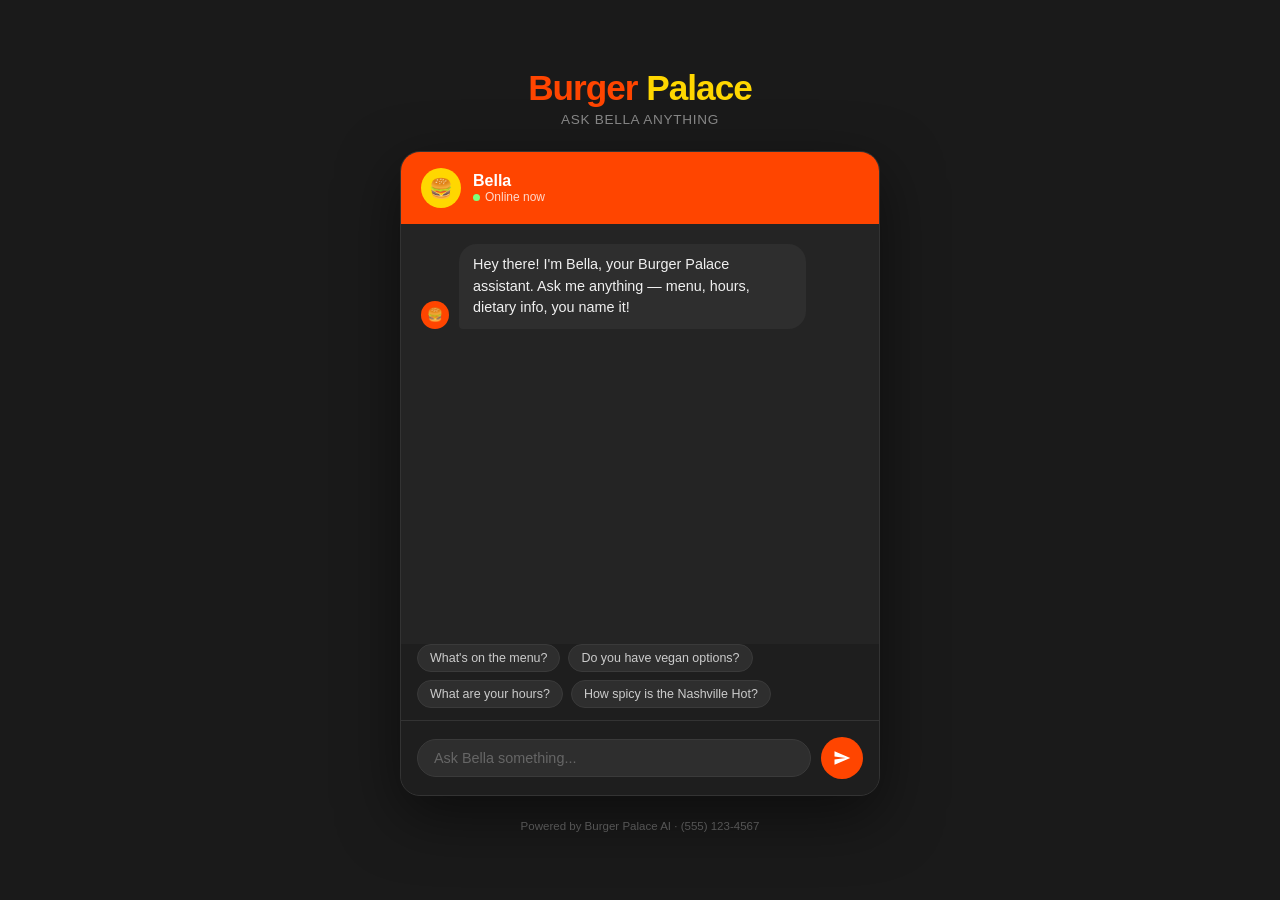
==== static/index.html @ 07974190 "Initial commit: Burger Palace RAG chatbot demo FastAPI + numpy vector store + OpenAI RAG pipeline wi" ====
<!DOCTYPE html>
<html lang="en">
<head>
  <meta charset="UTF-8" />
  <meta name="viewport" content="width=device-width, initial-scale=1.0"/>
  <title>Burger Palace — AI Assistant</title>
  <style>
    * { box-sizing: border-box; margin: 0; padding: 0; }

    body {
      font-family: -apple-system, BlinkMacSystemFont, 'Segoe UI', sans-serif;
      background: #1a1a1a;
      display: flex;
      justify-content: center;
      align-items: center;
      min-height: 100vh;
      padding: 20px;
    }

    .page-wrapper {
      display: flex;
      flex-direction: column;
      align-items: center;
      gap: 24px;
      width: 100%;
      max-width: 480px;
    }

    /* Header */
    .brand-header {
      text-align: center;
    }

    .brand-header .logo {
      font-size: 2.2rem;
      font-weight: 900;
      color: #ff4500;
      letter-spacing: -1px;
    }

    .brand-header .logo span {
      color: #ffd700;
    }

    .brand-header .tagline {
      font-size: 0.85rem;
      color: #888;
      margin-top: 4px;
      letter-spacing: 0.05em;
      text-transform: uppercase;
    }

    /* Chat container */
    .chat-container {
      width: 100%;
      background: #242424;
      border-radius: 20px;
      overflow: hidden;
      box-shadow: 0 20px 60px rgba(0,0,0,0.5);
      border: 1px solid #333;
    }

    /* Chat header */
    .chat-header {
      background: #ff4500;
      padding: 16px 20px;
      display: flex;
      align-items: center;
      gap: 12px;
    }

    .avatar {
      width: 40px;
      height: 40px;
      border-radius: 50%;
      background: #ffd700;
      display: flex;
      align-items: center;
      justify-content: center;
      font-size: 1.2rem;
      flex-shrink: 0;
    }

    .chat-header-info .name {
      font-weight: 700;
      color: white;
      font-size: 1rem;
    }

    .chat-header-info .status {
      font-size: 0.75rem;
      color: rgba(255,255,255,0.8);
      display: flex;
      align-items: center;
      gap: 5px;
    }

    .status-dot {
      width: 7px;
      height: 7px;
      border-radius: 50%;
      background: #7dff7d;
      display: inline-block;
    }

    /* Messages */
    .messages {
      height: 420px;
      overflow-y: auto;
      padding: 20px;
      display: flex;
      flex-direction: column;
      gap: 14px;
      scroll-behavior: smooth;
    }

    .messages::-webkit-scrollbar { width: 4px; }
    .messages::-webkit-scrollbar-track { background: transparent; }
    .messages::-webkit-scrollbar-thumb { background: #444; border-radius: 2px; }

    .message {
      display: flex;
      gap: 10px;
      align-items: flex-end;
      max-width: 88%;
      animation: fadeUp 0.2s ease;
    }

    @keyframes fadeUp {
      from { opacity: 0; transform: translateY(8px); }
      to   { opacity: 1; transform: translateY(0); }
    }

    .message.user {
      align-self: flex-end;
      flex-direction: row-reverse;
    }

    .message.bot {
      align-self: flex-start;
    }

    .msg-avatar {
      width: 28px;
      height: 28px;
      border-radius: 50%;
      background: #ff4500;
      display: flex;
      align-items: center;
      justify-content: center;
      font-size: 0.8rem;
      flex-shrink: 0;
    }

    .message.user .msg-avatar {
      background: #444;
    }

    .bubble {
      padding: 10px 14px;
      border-radius: 18px;
      font-size: 0.9rem;
      line-height: 1.5;
      max-width: 100%;
    }

    .message.bot .bubble {
      background: #2e2e2e;
      color: #f0f0f0;
      border-bottom-left-radius: 4px;
    }

    .message.user .bubble {
      background: #ff4500;
      color: white;
      border-bottom-right-radius: 4px;
    }

    /* Typing indicator */
    .typing-indicator {
      display: flex;
      align-items: center;
      gap: 10px;
      align-self: flex-start;
      animation: fadeUp 0.2s ease;
    }

    .typing-dots {
      background: #2e2e2e;
      border-radius: 18px;
      border-bottom-left-radius: 4px;
      padding: 12px 16px;
      display: flex;
      gap: 5px;
      align-items: center;
    }

    .typing-dots span {
      width: 7px;
      height: 7px;
      background: #888;
      border-radius: 50%;
      animation: bounce 1.2s infinite ease-in-out;
    }

    .typing-dots span:nth-child(2) { animation-delay: 0.15s; }
    .typing-dots span:nth-child(3) { animation-delay: 0.3s; }

    @keyframes bounce {
      0%, 60%, 100% { transform: translateY(0); }
      30% { transform: translateY(-6px); }
    }

    /* Input area */
    .input-area {
      padding: 16px;
      border-top: 1px solid #333;
      display: flex;
      gap: 10px;
      align-items: center;
      background: #1e1e1e;
    }

    #user-input {
      flex: 1;
      background: #2e2e2e;
      border: 1px solid #3a3a3a;
      border-radius: 24px;
      padding: 10px 16px;
      color: #f0f0f0;
      font-size: 0.9rem;
      outline: none;
      transition: border-color 0.2s;
      font-family: inherit;
    }

    #user-input:focus {
      border-color: #ff4500;
    }

    #user-input::placeholder {
      color: #666;
    }

    #send-btn {
      width: 42px;
      height: 42px;
      border-radius: 50%;
      background: #ff4500;
      border: none;
      cursor: pointer;
      display: flex;
      align-items: center;
      justify-content: center;
      transition: background 0.2s, transform 0.1s;
      flex-shrink: 0;
    }

    #send-btn:hover { background: #e03d00; }
    #send-btn:active { transform: scale(0.92); }
    #send-btn:disabled { background: #555; cursor: not-allowed; }

    #send-btn svg {
      width: 18px;
      height: 18px;
      fill: white;
    }

    /* Quick suggestion chips */
    .suggestions {
      display: flex;
      flex-wrap: wrap;
      gap: 8px;
      padding: 0 16px 12px;
      background: #1e1e1e;
    }

    .chip {
      background: #2e2e2e;
      border: 1px solid #3a3a3a;
      border-radius: 20px;
      padding: 6px 12px;
      font-size: 0.78rem;
      color: #ccc;
      cursor: pointer;
      transition: all 0.15s;
      white-space: nowrap;
    }

    .chip:hover {
      background: #ff450020;
      border-color: #ff4500;
      color: #ff4500;
    }

    /* Footer note */
    .footer-note {
      font-size: 0.72rem;
      color: #555;
      text-align: center;
    }
  </style>
</head>
<body>

<div class="page-wrapper">

  <div class="brand-header">
    <div class="logo">Burger <span>Palace</span></div>
    <div class="tagline">Ask Bella anything</div>
  </div>

  <div class="chat-container">

    <div class="chat-header">
      <div class="avatar">🍔</div>
      <div class="chat-header-info">
        <div class="name">Bella</div>
        <div class="status"><span class="status-dot"></span> Online now</div>
      </div>
    </div>

    <div class="messages" id="messages">
      <div class="message bot">
        <div class="msg-avatar">🍔</div>
        <div class="bubble">Hey there! I'm Bella, your Burger Palace assistant. Ask me anything — menu, hours, dietary info, you name it!</div>
      </div>
    </div>

    <div class="suggestions" id="suggestions">
      <span class="chip" onclick="sendChip(this)">What's on the menu?</span>
      <span class="chip" onclick="sendChip(this)">Do you have vegan options?</span>
      <span class="chip" onclick="sendChip(this)">What are your hours?</span>
      <span class="chip" onclick="sendChip(this)">How spicy is the Nashville Hot?</span>
    </div>

    <div class="input-area">
      <input type="text" id="user-input" placeholder="Ask Bella something..." autocomplete="off" />
      <button id="send-btn" onclick="sendMessage()">
        <svg viewBox="0 0 24 24" xmlns="http://www.w3.org/2000/svg">
          <path d="M2.01 21L23 12 2.01 3 2 10l15 2-15 2z"/>
        </svg>
      </button>
    </div>

  </div>

  <div class="footer-note">Powered by Burger Palace AI · (555) 123-4567</div>

</div>

<script>
  const messagesEl = document.getElementById('messages');
  const inputEl = document.getElementById('user-input');
  const sendBtn = document.getElementById('send-btn');
  const suggestionsEl = document.getElementById('suggestions');

  let history = [];
  let isLoading = false;

  inputEl.addEventListener('keydown', e => {
    if (e.key === 'Enter' && !e.shiftKey) {
      e.preventDefault();
      sendMessage();
    }
  });

  function sendChip(el) {
    inputEl.value = el.textContent;
    suggestionsEl.style.display = 'none';
    sendMessage();
  }

  function appendMessage(role, text) {
    const wrapper = document.createElement('div');
    wrapper.className = `message ${role}`;

    const avatar = document.createElement('div');
    avatar.className = 'msg-avatar';
    avatar.textContent = role === 'bot' ? '🍔' : '👤';

    const bubble = document.createElement('div');
    bubble.className = 'bubble';
    bubble.textContent = text;

    wrapper.appendChild(avatar);
    wrapper.appendChild(bubble);
    messagesEl.appendChild(wrapper);
    messagesEl.scrollTop = messagesEl.scrollHeight;
    return wrapper;
  }

  function showTyping() {
    const wrapper = document.createElement('div');
    wrapper.className = 'typing-indicator';
    wrapper.id = 'typing';

    const avatar = document.createElement('div');
    avatar.className = 'msg-avatar';
    avatar.textContent = '🍔';

    const dots = document.createElement('div');
    dots.className = 'typing-dots';
    dots.innerHTML = '<span></span><span></span><span></span>';

    wrapper.appendChild(avatar);
    wrapper.appendChild(dots);
    messagesEl.appendChild(wrapper);
    messagesEl.scrollTop = messagesEl.scrollHeight;
  }

  function hideTyping() {
    const el = document.getElementById('typing');
    if (el) el.remove();
  }

  async function sendMessage() {
    const text = inputEl.value.trim();
    if (!text || isLoading) return;

    isLoading = true;
    sendBtn.disabled = true;
    inputEl.value = '';
    suggestionsEl.style.display = 'none';

    appendMessage('user', text);
    showTyping();

    try {
      const res = await fetch('/chat', {
        method: 'POST',
        headers: { 'Content-Type': 'application/json' },
        body: JSON.stringify({ message: text, history })
      });

      if (!res.ok) throw new Error('Request failed');

      const data = await res.json();
      hideTyping();
      appendMessage('bot', data.response);

      // Update history for multi-turn context
      history.push({ role: 'user', content: text });
      history.push({ role: 'assistant', content: data.response });

      // Keep history bounded
      if (history.length > 20) history = history.slice(-20);

    } catch (err) {
      hideTyping();
      appendMessage('bot', "Sorry, something went wrong. Please try again or call us at (555) 123-4567!");
    }

    isLoading = false;
    sendBtn.disabled = false;
    inputEl.focus();
  }
</script>

</body>
</html>
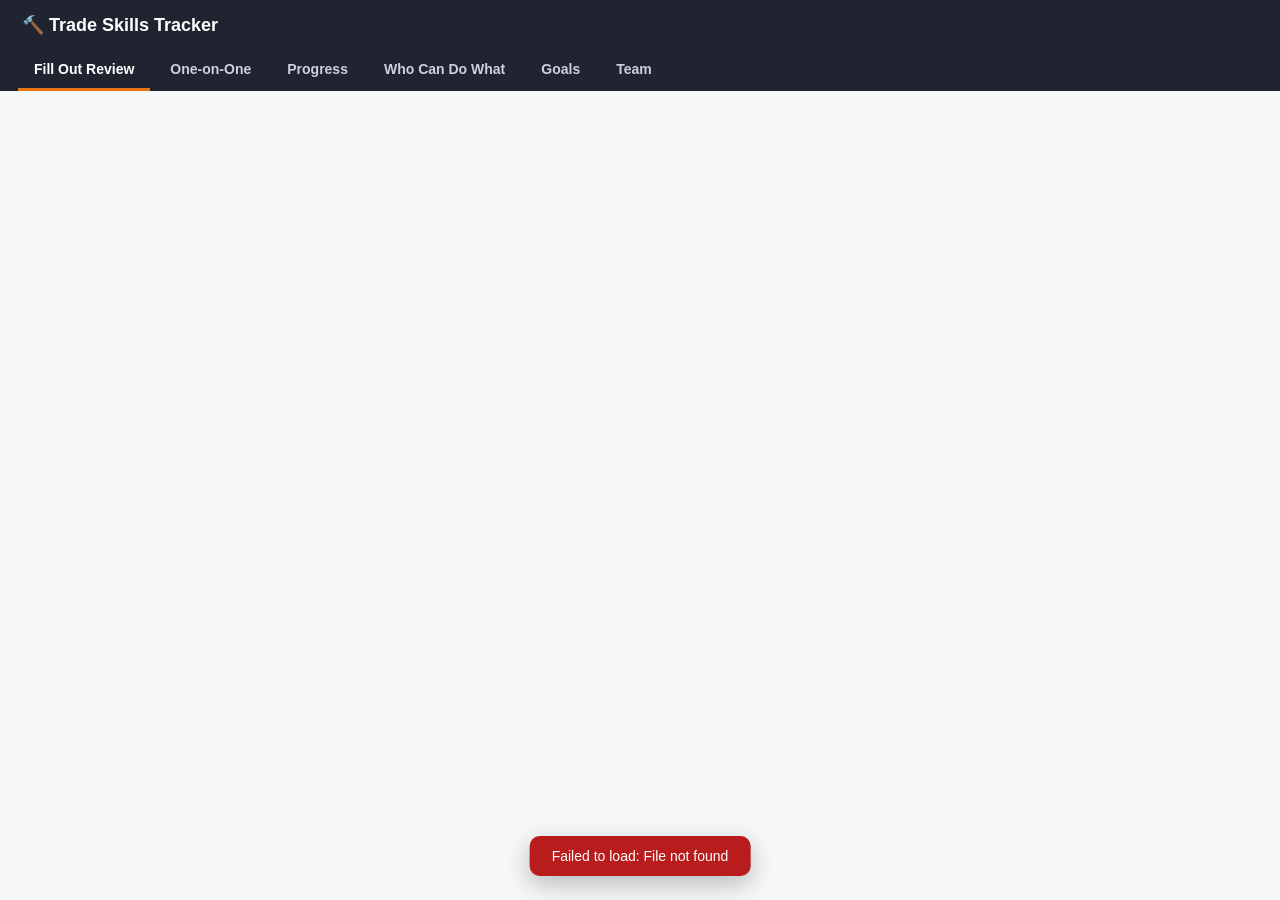
==== commit b76a8014: "Trade skills tracker: quarterly blind mentor/mentee reviews, capability matrix, goal tracking - 116 " ====
--- a/static/index.html
+++ b/static/index.html
@@ -1,461 +1,39 @@
 <!DOCTYPE html>
 <html lang="en">
 <head>
-  <meta charset="UTF-8" />
-  <meta name="viewport" content="width=device-width, initial-scale=1.0"/>
-  <title>Burger Palace — AI Assistant</title>
-  <style>
-    * { box-sizing: border-box; margin: 0; padding: 0; }
-
-    body {
-      font-family: -apple-system, BlinkMacSystemFont, 'Segoe UI', sans-serif;
-      background: #1a1a1a;
-      display: flex;
-      justify-content: center;
-      align-items: center;
-      min-height: 100vh;
-      padding: 20px;
-    }
-
-    .page-wrapper {
-      display: flex;
-      flex-direction: column;
-      align-items: center;
-      gap: 24px;
-      width: 100%;
-      max-width: 480px;
-    }
-
-    /* Header */
-    .brand-header {
-      text-align: center;
-    }
-
-    .brand-header .logo {
-      font-size: 2.2rem;
-      font-weight: 900;
-      color: #ff4500;
-      letter-spacing: -1px;
-    }
-
-    .brand-header .logo span {
-      color: #ffd700;
-    }
-
-    .brand-header .tagline {
-      font-size: 0.85rem;
-      color: #888;
-      margin-top: 4px;
-      letter-spacing: 0.05em;
-      text-transform: uppercase;
-    }
-
-    /* Chat container */
-    .chat-container {
-      width: 100%;
-      background: #242424;
-      border-radius: 20px;
-      overflow: hidden;
-      box-shadow: 0 20px 60px rgba(0,0,0,0.5);
-      border: 1px solid #333;
-    }
-
-    /* Chat header */
-    .chat-header {
-      background: #ff4500;
-      padding: 16px 20px;
-      display: flex;
-      align-items: center;
-      gap: 12px;
-    }
-
-    .avatar {
-      width: 40px;
-      height: 40px;
-      border-radius: 50%;
-      background: #ffd700;
-      display: flex;
-      align-items: center;
-      justify-content: center;
-      font-size: 1.2rem;
-      flex-shrink: 0;
-    }
-
-    .chat-header-info .name {
-      font-weight: 700;
-      color: white;
-      font-size: 1rem;
-    }
-
-    .chat-header-info .status {
-      font-size: 0.75rem;
-      color: rgba(255,255,255,0.8);
-      display: flex;
-      align-items: center;
-      gap: 5px;
-    }
-
-    .status-dot {
-      width: 7px;
-      height: 7px;
-      border-radius: 50%;
-      background: #7dff7d;
-      display: inline-block;
-    }
-
-    /* Messages */
-    .messages {
-      height: 420px;
-      overflow-y: auto;
-      padding: 20px;
-      display: flex;
-      flex-direction: column;
-      gap: 14px;
-      scroll-behavior: smooth;
-    }
-
-    .messages::-webkit-scrollbar { width: 4px; }
-    .messages::-webkit-scrollbar-track { background: transparent; }
-    .messages::-webkit-scrollbar-thumb { background: #444; border-radius: 2px; }
-
-    .message {
-      display: flex;
-      gap: 10px;
-      align-items: flex-end;
-      max-width: 88%;
-      animation: fadeUp 0.2s ease;
-    }
-
-    @keyframes fadeUp {
-      from { opacity: 0; transform: translateY(8px); }
-      to   { opacity: 1; transform: translateY(0); }
-    }
-
-    .message.user {
-      align-self: flex-end;
-      flex-direction: row-reverse;
-    }
-
-    .message.bot {
-      align-self: flex-start;
-    }
-
-    .msg-avatar {
-      width: 28px;
-      height: 28px;
-      border-radius: 50%;
-      background: #ff4500;
-      display: flex;
-      align-items: center;
-      justify-content: center;
-      font-size: 0.8rem;
-      flex-shrink: 0;
-    }
-
-    .message.user .msg-avatar {
-      background: #444;
-    }
-
-    .bubble {
-      padding: 10px 14px;
-      border-radius: 18px;
-      font-size: 0.9rem;
-      line-height: 1.5;
-      max-width: 100%;
-    }
-
-    .message.bot .bubble {
-      background: #2e2e2e;
-      color: #f0f0f0;
-      border-bottom-left-radius: 4px;
-    }
-
-    .message.user .bubble {
-      background: #ff4500;
-      color: white;
-      border-bottom-right-radius: 4px;
-    }
-
-    /* Typing indicator */
-    .typing-indicator {
-      display: flex;
-      align-items: center;
-      gap: 10px;
-      align-self: flex-start;
-      animation: fadeUp 0.2s ease;
-    }
-
-    .typing-dots {
-      background: #2e2e2e;
-      border-radius: 18px;
-      border-bottom-left-radius: 4px;
-      padding: 12px 16px;
-      display: flex;
-      gap: 5px;
-      align-items: center;
-    }
-
-    .typing-dots span {
-      width: 7px;
-      height: 7px;
-      background: #888;
-      border-radius: 50%;
-      animation: bounce 1.2s infinite ease-in-out;
-    }
-
-    .typing-dots span:nth-child(2) { animation-delay: 0.15s; }
-    .typing-dots span:nth-child(3) { animation-delay: 0.3s; }
-
-    @keyframes bounce {
-      0%, 60%, 100% { transform: translateY(0); }
-      30% { transform: translateY(-6px); }
-    }
-
-    /* Input area */
-    .input-area {
-      padding: 16px;
-      border-top: 1px solid #333;
-      display: flex;
-      gap: 10px;
-      align-items: center;
-      background: #1e1e1e;
-    }
-
-    #user-input {
-      flex: 1;
-      background: #2e2e2e;
-      border: 1px solid #3a3a3a;
-      border-radius: 24px;
-      padding: 10px 16px;
-      color: #f0f0f0;
-      font-size: 0.9rem;
-      outline: none;
-      transition: border-color 0.2s;
-      font-family: inherit;
-    }
-
-    #user-input:focus {
-      border-color: #ff4500;
-    }
-
-    #user-input::placeholder {
-      color: #666;
-    }
-
-    #send-btn {
-      width: 42px;
-      height: 42px;
-      border-radius: 50%;
-      background: #ff4500;
-      border: none;
-      cursor: pointer;
-      display: flex;
-      align-items: center;
-      justify-content: center;
-      transition: background 0.2s, transform 0.1s;
-      flex-shrink: 0;
-    }
-
-    #send-btn:hover { background: #e03d00; }
-    #send-btn:active { transform: scale(0.92); }
-    #send-btn:disabled { background: #555; cursor: not-allowed; }
-
-    #send-btn svg {
-      width: 18px;
-      height: 18px;
-      fill: white;
-    }
-
-    /* Quick suggestion chips */
-    .suggestions {
-      display: flex;
-      flex-wrap: wrap;
-      gap: 8px;
-      padding: 0 16px 12px;
-      background: #1e1e1e;
-    }
-
-    .chip {
-      background: #2e2e2e;
-      border: 1px solid #3a3a3a;
-      border-radius: 20px;
-      padding: 6px 12px;
-      font-size: 0.78rem;
-      color: #ccc;
-      cursor: pointer;
-      transition: all 0.15s;
-      white-space: nowrap;
-    }
-
-    .chip:hover {
-      background: #ff450020;
-      border-color: #ff4500;
-      color: #ff4500;
-    }
-
-    /* Footer note */
-    .footer-note {
-      font-size: 0.72rem;
-      color: #555;
-      text-align: center;
-    }
-  </style>
+  <meta charset="UTF-8">
+  <meta name="viewport" content="width=device-width, initial-scale=1.0">
+  <title>Trade Skills Tracker</title>
+  <link rel="stylesheet" href="/static/styles.css">
 </head>
 <body>
+  <header class="topbar">
+    <div class="brand">🔨 Trade Skills Tracker</div>
+    <div class="identity" id="identity-box">
+      <!-- filled by app.js: sign-in select + PIN, or signed-in badge -->
+    </div>
+  </header>
 
-<div class="page-wrapper">
+  <nav class="tabs" id="tabs">
+    <button data-tab="assess" class="active">Fill Out Review</button>
+    <button data-tab="oneonone">One-on-One</button>
+    <button data-tab="progress">Progress</button>
+    <button data-tab="capabilities">Who Can Do What</button>
+    <button data-tab="goals">Goals</button>
+    <button data-tab="team">Team</button>
+  </nav>
 
-  <div class="brand-header">
-    <div class="logo">Burger <span>Palace</span></div>
-    <div class="tagline">Ask Bella anything</div>
-  </div>
+  <main>
+    <section id="tab-assess" class="tab-panel active"></section>
+    <section id="tab-oneonone" class="tab-panel"></section>
+    <section id="tab-progress" class="tab-panel"></section>
+    <section id="tab-capabilities" class="tab-panel"></section>
+    <section id="tab-goals" class="tab-panel"></section>
+    <section id="tab-team" class="tab-panel"></section>
+  </main>
 
-  <div class="chat-container">
+  <div id="toast" class="toast hidden"></div>
 
-    <div class="chat-header">
-      <div class="avatar">🍔</div>
-      <div class="chat-header-info">
-        <div class="name">Bella</div>
-        <div class="status"><span class="status-dot"></span> Online now</div>
-      </div>
-    </div>
-
-    <div class="messages" id="messages">
-      <div class="message bot">
-        <div class="msg-avatar">🍔</div>
-        <div class="bubble">Hey there! I'm Bella, your Burger Palace assistant. Ask me anything — menu, hours, dietary info, you name it!</div>
-      </div>
-    </div>
-
-    <div class="suggestions" id="suggestions">
-      <span class="chip" onclick="sendChip(this)">What's on the menu?</span>
-      <span class="chip" onclick="sendChip(this)">Do you have vegan options?</span>
-      <span class="chip" onclick="sendChip(this)">What are your hours?</span>
-      <span class="chip" onclick="sendChip(this)">How spicy is the Nashville Hot?</span>
-    </div>
-
-    <div class="input-area">
-      <input type="text" id="user-input" placeholder="Ask Bella something..." autocomplete="off" />
-      <button id="send-btn" onclick="sendMessage()">
-        <svg viewBox="0 0 24 24" xmlns="http://www.w3.org/2000/svg">
-          <path d="M2.01 21L23 12 2.01 3 2 10l15 2-15 2z"/>
-        </svg>
-      </button>
-    </div>
-
-  </div>
-
-  <div class="footer-note">Powered by Burger Palace AI · (555) 123-4567</div>
-
-</div>
-
-<script>
-  const messagesEl = document.getElementById('messages');
-  const inputEl = document.getElementById('user-input');
-  const sendBtn = document.getElementById('send-btn');
-  const suggestionsEl = document.getElementById('suggestions');
-
-  let history = [];
-  let isLoading = false;
-
-  inputEl.addEventListener('keydown', e => {
-    if (e.key === 'Enter' && !e.shiftKey) {
-      e.preventDefault();
-      sendMessage();
-    }
-  });
-
-  function sendChip(el) {
-    inputEl.value = el.textContent;
-    suggestionsEl.style.display = 'none';
-    sendMessage();
-  }
-
-  function appendMessage(role, text) {
-    const wrapper = document.createElement('div');
-    wrapper.className = `message ${role}`;
-
-    const avatar = document.createElement('div');
-    avatar.className = 'msg-avatar';
-    avatar.textContent = role === 'bot' ? '🍔' : '👤';
-
-    const bubble = document.createElement('div');
-    bubble.className = 'bubble';
-    bubble.textContent = text;
-
-    wrapper.appendChild(avatar);
-    wrapper.appendChild(bubble);
-    messagesEl.appendChild(wrapper);
-    messagesEl.scrollTop = messagesEl.scrollHeight;
-    return wrapper;
-  }
-
-  function showTyping() {
-    const wrapper = document.createElement('div');
-    wrapper.className = 'typing-indicator';
-    wrapper.id = 'typing';
-
-    const avatar = document.createElement('div');
-    avatar.className = 'msg-avatar';
-    avatar.textContent = '🍔';
-
-    const dots = document.createElement('div');
-    dots.className = 'typing-dots';
-    dots.innerHTML = '<span></span><span></span><span></span>';
-
-    wrapper.appendChild(avatar);
-    wrapper.appendChild(dots);
-    messagesEl.appendChild(wrapper);
-    messagesEl.scrollTop = messagesEl.scrollHeight;
-  }
-
-  function hideTyping() {
-    const el = document.getElementById('typing');
-    if (el) el.remove();
-  }
-
-  async function sendMessage() {
-    const text = inputEl.value.trim();
-    if (!text || isLoading) return;
-
-    isLoading = true;
-    sendBtn.disabled = true;
-    inputEl.value = '';
-    suggestionsEl.style.display = 'none';
-
-    appendMessage('user', text);
-    showTyping();
-
-    try {
-      const res = await fetch('/chat', {
-        method: 'POST',
-        headers: { 'Content-Type': 'application/json' },
-        body: JSON.stringify({ message: text, history })
-      });
-
-      if (!res.ok) throw new Error('Request failed');
-
-      const data = await res.json();
-      hideTyping();
-      appendMessage('bot', data.response);
-
-      // Update history for multi-turn context
-      history.push({ role: 'user', content: text });
-      history.push({ role: 'assistant', content: data.response });
-
-      // Keep history bounded
-      if (history.length > 20) history = history.slice(-20);
-
-    } catch (err) {
-      hideTyping();
-      appendMessage('bot', "Sorry, something went wrong. Please try again or call us at (555) 123-4567!");
-    }
-
-    isLoading = false;
-    sendBtn.disabled = false;
-    inputEl.focus();
-  }
-</script>
-
+  <script src="/static/app.js"></script>
 </body>
 </html>
--- a/static/styles.css
+++ b/static/styles.css
@@ -0,0 +1,276 @@
+* { box-sizing: border-box; margin: 0; padding: 0; }
+
+:root {
+  --accent: #e8720c;
+  --accent-dark: #c25e07;
+  --ink: #1f2430;
+  --muted: #6b7280;
+  --line: #e2e5ea;
+  --bg: #f6f7f9;
+  --card: #ffffff;
+  --good: #1a7f37;
+  --warn: #b45309;
+  --bad: #b91c1c;
+}
+
+body {
+  font-family: -apple-system, BlinkMacSystemFont, "Segoe UI", Roboto, sans-serif;
+  background: var(--bg);
+  color: var(--ink);
+  min-height: 100vh;
+}
+
+.topbar {
+  display: flex;
+  justify-content: space-between;
+  align-items: center;
+  gap: 12px;
+  flex-wrap: wrap;
+  padding: 14px 22px;
+  background: var(--ink);
+  color: #fff;
+}
+.brand { font-weight: 700; font-size: 18px; }
+
+.identity { display: flex; align-items: center; gap: 8px; flex-wrap: wrap; }
+.identity select, .identity input {
+  padding: 7px 10px;
+  border-radius: 6px;
+  border: 1px solid #444;
+  font-size: 14px;
+}
+.identity input.pin { width: 84px; letter-spacing: 3px; }
+.identity .badge {
+  background: var(--accent);
+  color: #fff;
+  padding: 6px 12px;
+  border-radius: 999px;
+  font-size: 14px;
+  font-weight: 600;
+}
+
+.tabs {
+  display: flex;
+  gap: 4px;
+  padding: 0 18px;
+  background: var(--ink);
+  overflow-x: auto;
+}
+.tabs button {
+  border: none;
+  background: transparent;
+  color: #cbd2dc;
+  padding: 11px 16px;
+  font-size: 14px;
+  font-weight: 600;
+  cursor: pointer;
+  border-bottom: 3px solid transparent;
+  white-space: nowrap;
+}
+.tabs button:hover { color: #fff; }
+.tabs button.active { color: #fff; border-bottom-color: var(--accent); }
+
+main { max-width: 1060px; margin: 0 auto; padding: 22px 18px 80px; }
+.tab-panel { display: none; }
+.tab-panel.active { display: block; }
+
+h2 { font-size: 20px; margin-bottom: 6px; }
+.sub { color: var(--muted); font-size: 14px; margin-bottom: 18px; }
+
+.card {
+  background: var(--card);
+  border: 1px solid var(--line);
+  border-radius: 10px;
+  padding: 18px;
+  margin-bottom: 16px;
+}
+
+.controls {
+  display: flex;
+  gap: 12px;
+  flex-wrap: wrap;
+  align-items: flex-end;
+  margin-bottom: 18px;
+}
+.controls label { display: block; font-size: 12px; font-weight: 700; color: var(--muted); margin-bottom: 4px; text-transform: uppercase; letter-spacing: .04em; }
+.controls select, .controls input {
+  padding: 9px 12px;
+  border: 1px solid var(--line);
+  border-radius: 8px;
+  font-size: 15px;
+  background: #fff;
+  min-width: 170px;
+}
+
+button.primary {
+  background: var(--accent);
+  color: #fff;
+  border: none;
+  border-radius: 8px;
+  padding: 11px 22px;
+  font-size: 15px;
+  font-weight: 700;
+  cursor: pointer;
+}
+button.primary:hover { background: var(--accent-dark); }
+button.primary:disabled { background: #cbd2dc; cursor: not-allowed; }
+button.ghost {
+  background: #fff;
+  border: 1px solid var(--line);
+  border-radius: 8px;
+  padding: 9px 16px;
+  font-size: 14px;
+  cursor: pointer;
+}
+
+.notice { padding: 12px 14px; border-radius: 8px; font-size: 14px; margin-bottom: 14px; }
+.notice.info  { background: #eef4ff; color: #1e3a8a; }
+.notice.ok    { background: #e8f6ec; color: var(--good); }
+.notice.warn  { background: #fef3e2; color: var(--warn); }
+.notice.err   { background: #fdeaea; color: var(--bad); }
+
+/* ------- assessment form ------- */
+.category {
+  background: var(--card);
+  border: 1px solid var(--line);
+  border-radius: 10px;
+  margin-bottom: 14px;
+  overflow: hidden;
+}
+.category > h3 {
+  padding: 12px 16px;
+  background: #f0f2f5;
+  font-size: 15px;
+  display: flex;
+  justify-content: space-between;
+  align-items: center;
+}
+.category > h3 .cat-progress { font-size: 12px; color: var(--muted); font-weight: 600; }
+
+.skill-row {
+  display: flex;
+  align-items: center;
+  justify-content: space-between;
+  gap: 12px;
+  padding: 9px 16px;
+  border-top: 1px solid var(--line);
+  flex-wrap: wrap;
+}
+.skill-row .skill-name { font-size: 14px; flex: 1 1 260px; }
+
+.rating-group { display: flex; gap: 3px; flex-wrap: wrap; }
+.rating-group button {
+  min-width: 30px;
+  height: 30px;
+  border: 1px solid var(--line);
+  background: #fff;
+  border-radius: 6px;
+  font-size: 13px;
+  font-weight: 600;
+  cursor: pointer;
+  color: var(--ink);
+}
+.rating-group button:hover { border-color: var(--accent); }
+.rating-group button.selected { background: var(--accent); border-color: var(--accent); color: #fff; }
+.rating-group button.na { min-width: 42px; color: var(--muted); }
+.rating-group button.na.selected { background: #6b7280; border-color: #6b7280; color: #fff; }
+
+.goals-grid { display: grid; grid-template-columns: repeat(auto-fit, minmax(240px, 1fr)); gap: 14px; }
+.goals-grid textarea {
+  width: 100%;
+  min-height: 110px;
+  padding: 10px;
+  border: 1px solid var(--line);
+  border-radius: 8px;
+  font-size: 14px;
+  font-family: inherit;
+  resize: vertical;
+}
+.goals-grid label { font-weight: 700; font-size: 13px; display: block; margin-bottom: 6px; }
+
+.sticky-submit {
+  position: sticky;
+  bottom: 0;
+  background: linear-gradient(transparent, var(--bg) 30%);
+  padding: 16px 0 8px;
+  display: flex;
+  gap: 14px;
+  align-items: center;
+}
+.progress-note { font-size: 13px; color: var(--muted); }
+
+/* ------- comparison table ------- */
+table.compare { width: 100%; border-collapse: collapse; font-size: 14px; }
+table.compare th, table.compare td { padding: 7px 10px; border-bottom: 1px solid var(--line); text-align: center; }
+table.compare td:first-child, table.compare th:first-child { text-align: left; }
+table.compare tr.cat-head td {
+  background: #f0f2f5;
+  font-weight: 700;
+  text-align: left;
+  font-size: 13px;
+}
+.gap-hi { color: var(--bad); font-weight: 700; }
+.gap-med { color: var(--warn); font-weight: 700; }
+.score-pill {
+  display: inline-block;
+  min-width: 30px;
+  padding: 2px 8px;
+  border-radius: 999px;
+  font-weight: 700;
+  font-size: 13px;
+  background: #eef0f3;
+}
+.score-pill.s-hi { background: #dcf2e3; color: var(--good); }
+.score-pill.s-mid { background: #fdf0d7; color: var(--warn); }
+.score-pill.s-lo { background: #fdeaea; color: var(--bad); }
+.score-pill.s-na { background: #f0f2f5; color: var(--muted); font-weight: 500; }
+
+/* ------- capability list ------- */
+.cap-row { display: flex; align-items: center; gap: 12px; padding: 8px 0; border-bottom: 1px solid var(--line); }
+.cap-row .cap-name { flex: 0 0 180px; font-weight: 600; font-size: 14px; }
+.cap-bar-wrap { flex: 1; background: #eef0f3; border-radius: 999px; height: 18px; overflow: hidden; }
+.cap-bar { height: 100%; background: var(--accent); border-radius: 999px; }
+.cap-score { flex: 0 0 60px; text-align: right; font-weight: 700; }
+.cap-period { flex: 0 0 80px; color: var(--muted); font-size: 12px; text-align: right; }
+
+table.heatmap { border-collapse: collapse; font-size: 12px; width: 100%; }
+table.heatmap th, table.heatmap td { border: 1px solid var(--line); padding: 5px 7px; text-align: center; }
+table.heatmap th.rowh { text-align: left; white-space: nowrap; }
+.hm-scroll { overflow-x: auto; }
+
+/* ------- goals history ------- */
+.goal-quarter { margin-bottom: 20px; }
+.goal-quarter h3 { margin-bottom: 10px; font-size: 16px; }
+.goal-cols { display: grid; grid-template-columns: repeat(auto-fit, minmax(280px, 1fr)); gap: 14px; }
+.goal-card h4 { font-size: 14px; margin-bottom: 8px; display: flex; justify-content: space-between; }
+.goal-card .stamp { color: var(--muted); font-weight: 400; font-size: 12px; }
+.goal-card dt { font-weight: 700; font-size: 12px; text-transform: uppercase; letter-spacing: .04em; color: var(--muted); margin-top: 10px; }
+.goal-card dd { font-size: 14px; margin-top: 3px; white-space: pre-wrap; }
+.goal-card dd.empty { color: var(--muted); font-style: italic; }
+
+/* ------- team ------- */
+.team-row { display: flex; align-items: center; gap: 12px; padding: 10px 0; border-bottom: 1px solid var(--line); }
+.team-row .t-name { flex: 1; font-weight: 600; }
+.role-tag { font-size: 12px; font-weight: 700; padding: 3px 10px; border-radius: 999px; background: #eef0f3; color: var(--muted); text-transform: capitalize; }
+
+.toast {
+  position: fixed;
+  bottom: 24px;
+  left: 50%;
+  transform: translateX(-50%);
+  background: var(--ink);
+  color: #fff;
+  padding: 12px 22px;
+  border-radius: 10px;
+  font-size: 14px;
+  box-shadow: 0 8px 24px rgba(0,0,0,.25);
+  z-index: 50;
+  max-width: 90vw;
+}
+.toast.err { background: var(--bad); }
+.hidden { display: none; }
+
+@media (max-width: 640px) {
+  .skill-row { align-items: flex-start; flex-direction: column; gap: 6px; }
+  .cap-row .cap-name { flex-basis: 120px; }
+}
